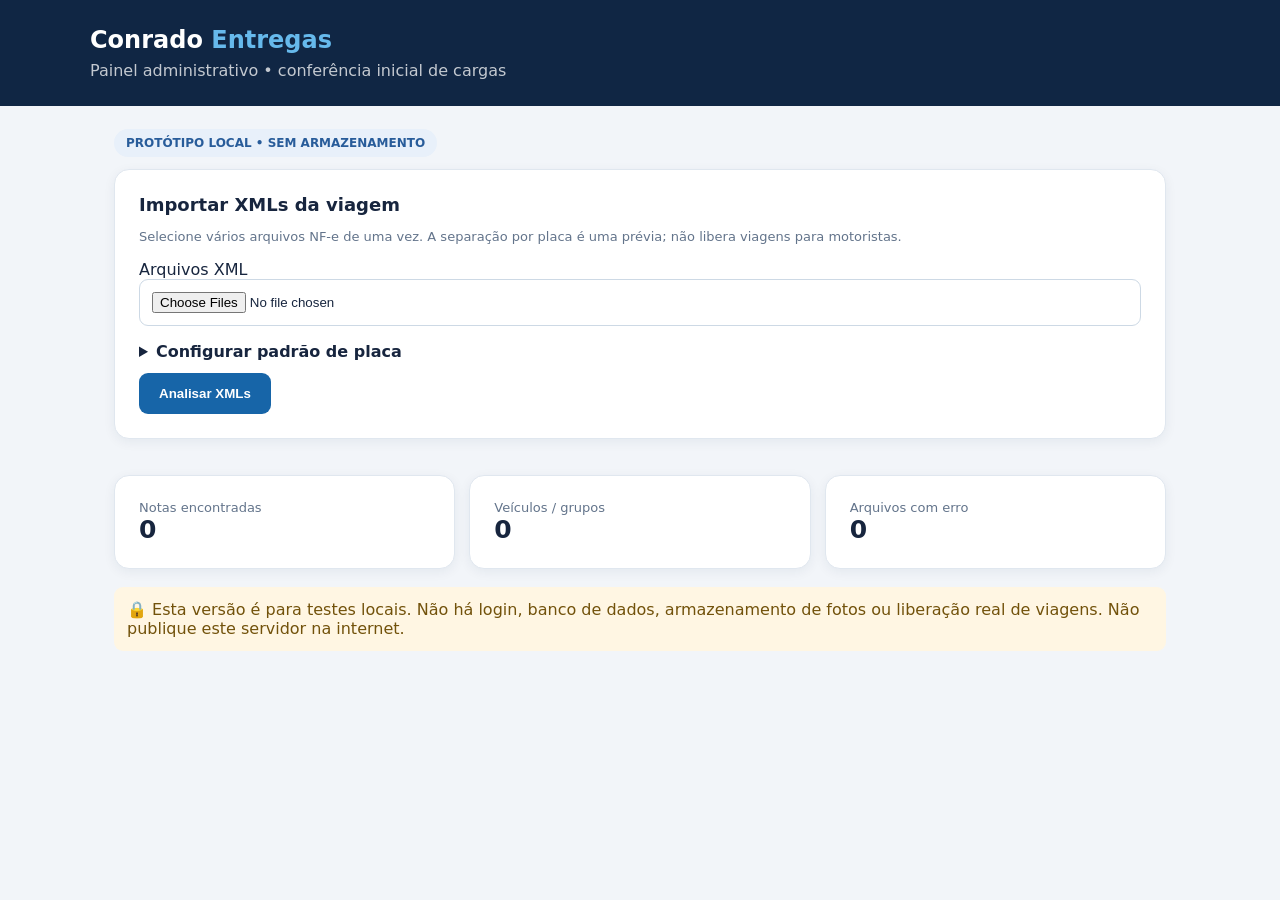
==== web/index.html @ 0c4ac407 "feat: implementar painel local de conferência (web/index.html)" ====
<!doctype html>
<html lang="pt-BR"><head><meta charset="utf-8"><meta name="viewport" content="width=device-width, initial-scale=1">
<title>Conrado Entregas — Conferência</title>
<style>
:root{font-family:Inter,system-ui,-apple-system,sans-serif;color:#17253e;background:#f2f5f9}
*{box-sizing:border-box}body{margin:0}header{background:#102644;color:#fff;padding:26px max(24px,calc((100vw - 1100px)/2))}header h1{margin:0;font-size:24px}header p{opacity:.75;margin:7px 0 0}main{max-width:1100px;margin:26px auto;padding:0 24px}.badge{background:#e8f0fa;color:#285c9a;padding:7px 12px;border-radius:20px;font-weight:700;font-size:12px}.card{background:#fff;border:1px solid #e0e7ef;border-radius:15px;padding:24px;box-shadow:0 3px 12px #112b4810;margin:18px 0}h2{font-size:18px;margin:0 0 14px}.grid{display:grid;grid-template-columns:repeat(3,1fr);gap:14px}.metric{font-size:25px;font-weight:800}.muted{color:#63748b;font-size:13px}.field{display:block;margin:16px 0}input[type=file],input[type=text]{width:100%;padding:12px;border:1px solid #cdd9e5;border-radius:9px;background:#fff}button{background:#1765a8;border:0;color:white;font-weight:700;border-radius:9px;padding:13px 20px;cursor:pointer}button:disabled{opacity:.5;cursor:wait}.warning{background:#fff6e3;padding:13px;border-radius:9px;color:#72520b}.error{background:#ffeded;color:#8e2424;padding:14px;border-radius:9px;margin-top:12px}table{width:100%;border-collapse:collapse}th,td{padding:10px;text-align:left;border-bottom:1px solid #edf0f4}th{color:#5e6d84;font-size:12px}details{margin:12px 0}summary{cursor:pointer;font-weight:700}.stop{border-left:4px solid #1765a8;padding:8px 14px;margin:8px 0;background:#f6f9fc;border-radius:5px}@media(max-width:700px){.grid{grid-template-columns:1fr}.card{padding:16px}table{font-size:12px}}
</style></head><body>
<header><h1>Conrado <span style="color:#66b9ec">Entregas</span></h1><p>Painel administrativo • conferência inicial de cargas</p></header>
<main><span class="badge">PROTÓTIPO LOCAL • SEM ARMAZENAMENTO</span>
<section class="card"><h2>Importar XMLs da viagem</h2><p class="muted">Selecione vários arquivos NF-e de uma vez. A separação por placa é uma prévia; não libera viagens para motoristas.</p>
<label class="field">Arquivos XML <input type="file" id="files" accept=".xml,text/xml,application/xml" multiple></label>
<details><summary>Configurar padrão de placa</summary><label class="field">Expressão (um grupo entre parênteses)<input type="text" id="regex" value="\bPLACA\s*[:=-]?\s*([A-Z]{3}[0-9][A-Z0-9][0-9]{2})\b"></label><p class="muted">Ajustaremos com uma NF-e anonimizada de exemplo.</p></details>
<button id="go">Analisar XMLs</button><div id="status" role="status"></div></section>
<section id="summary" class="grid" hidden><div class="card"><div class="muted">Notas encontradas</div><div id="count" class="metric">0</div></div><div class="card"><div class="muted">Veículos / grupos</div><div id="vehicles" class="metric">0</div></div><div class="card"><div class="muted">Arquivos com erro</div><div id="errors" class="metric">0</div></div></section>
<section id="results"></section>
<section class="warning">🔒 Esta versão é para testes locais. Não há login, banco de dados, armazenamento de fotos ou liberação real de viagens. Não publique este servidor na internet.</section>
</main>
<script>
const $=id=>document.getElementById(id);const esc=value=>String(value??'').replace(/[&<>"']/g,ch=>({'&':'&amp;','<':'&lt;','>':'&gt;','"':'&quot;',"'":'&#39;'}[ch]));
$('go').addEventListener('click',async()=>{const files=[...$('files').files];$('results').replaceChildren();$('summary').hidden=true;
 if(!files.length){$('status').innerHTML='<div class="error">Selecione pelo menos um XML.</div>';return}
 $('go').disabled=true;$('status').textContent='Analisando arquivos...';
 try{const arquivos=await Promise.all(files.map(async f=>{const bytes=new Uint8Array(await f.arrayBuffer());let s='';for(let i=0;i<bytes.length;i+=8192)s+=String.fromCharCode(...bytes.slice(i,i+8192));return {name:f.name,base64:btoa(s)}}));
 const res=await fetch('/api/preview',{method:'POST',headers:{'Content-Type':'application/json'},body:JSON.stringify({arquivos,placa_regex:$('regex').value})});const data=await res.json();if(!res.ok)throw Error(data.erro||'Falha de importação');
 $('summary').hidden=false;$('count').textContent=data.total_notas;$('vehicles').textContent=data.cargas.length;$('errors').textContent=data.erros.length;
 $('status').textContent='Prévia concluída. Confira os dados antes de emitir/liberar qualquer viagem.';
 $('results').innerHTML=data.cargas.map(g=>`<section class="card"><h2>🚚 ${esc(g.placa)}</h2><div class="grid"><p><strong>${g.notas.length}</strong><br><span class="muted">notas fiscais</span></p><p><strong>${g.paradas.length}</strong><br><span class="muted">paradas</span></p><p><strong>${g.peso_total_kg.toLocaleString('pt-BR')} kg</strong><br><span class="muted">peso bruto • ${g.volumes} volumes</span></p></div><details><summary>Ver paradas e notas</summary>${g.paradas.map(p=>`<div class="stop"><strong>${esc(p.cliente)}</strong><div class="muted">${esc(p.endereco)}</div><div>NF-e: ${p.notas.map(esc).join(', ')}</div></div>`).join('')}</details></section>`).join('')+(data.erros.length?`<section class="card"><h2>Arquivos que exigem atenção</h2>${data.erros.map(e=>`<div class="error">${esc(e.arquivo)}: ${esc(e.erro)}</div>`).join('')}</section>`:'');
 }catch(e){$('status').innerHTML=`<div class="error">${esc(e.message)}</div>`}finally{$('go').disabled=false}
});
</script></body></html>
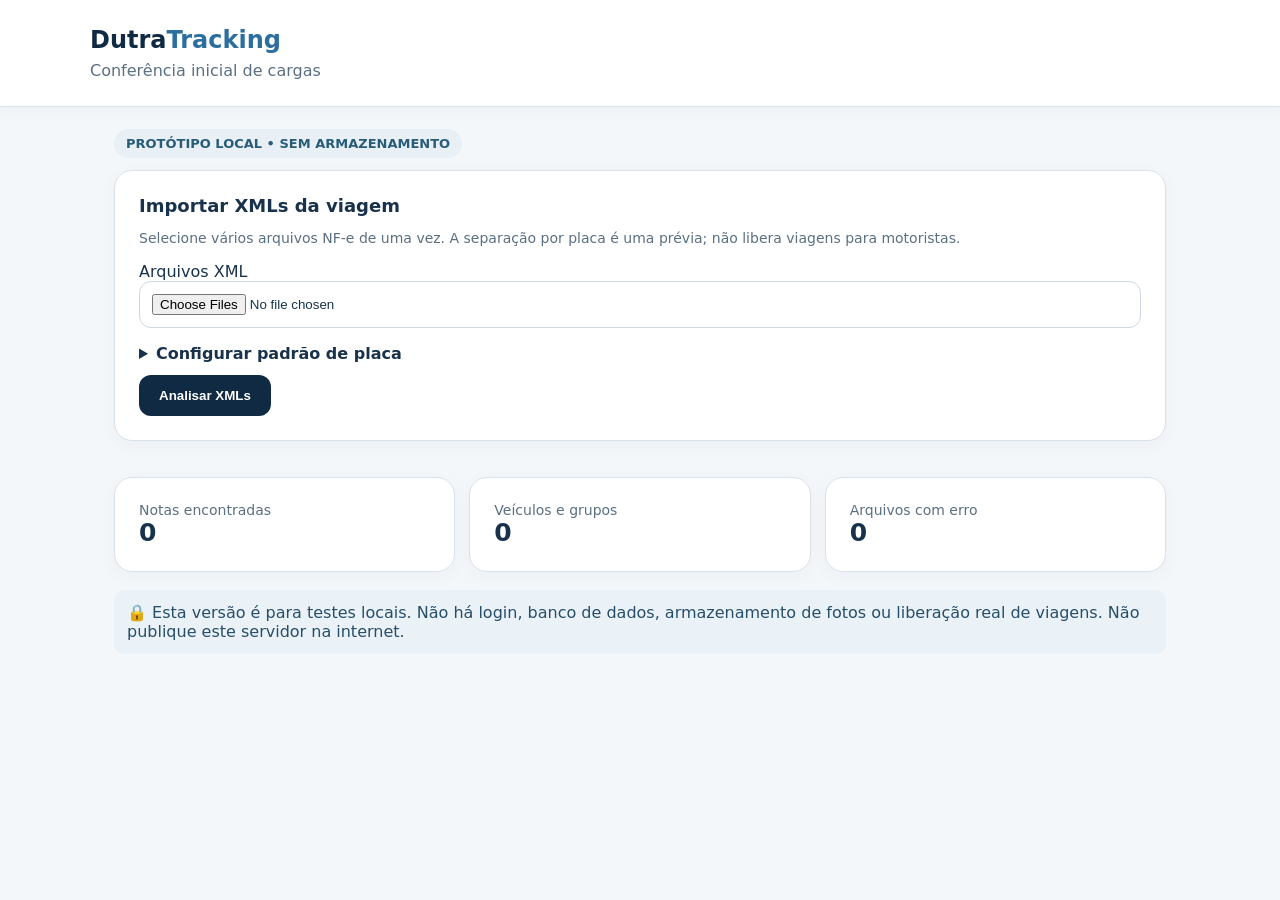
==== commit 4f3f5107: "Apresentar DutraLog e DutraTracking" ====
--- a/web/index.html
+++ b/web/index.html
@@ -1,30 +1,30 @@
-<!doctype html>
-<html lang="pt-BR"><head><meta charset="utf-8"><meta name="viewport" content="width=device-width, initial-scale=1">
-<title>Conrado Entregas — Conferência</title>
-<style>
-:root{font-family:Inter,system-ui,-apple-system,sans-serif;color:#17253e;background:#f2f5f9}
-*{box-sizing:border-box}body{margin:0}header{background:#102644;color:#fff;padding:26px max(24px,calc((100vw - 1100px)/2))}header h1{margin:0;font-size:24px}header p{opacity:.75;margin:7px 0 0}main{max-width:1100px;margin:26px auto;padding:0 24px}.badge{background:#e8f0fa;color:#285c9a;padding:7px 12px;border-radius:20px;font-weight:700;font-size:12px}.card{background:#fff;border:1px solid #e0e7ef;border-radius:15px;padding:24px;box-shadow:0 3px 12px #112b4810;margin:18px 0}h2{font-size:18px;margin:0 0 14px}.grid{display:grid;grid-template-columns:repeat(3,1fr);gap:14px}.metric{font-size:25px;font-weight:800}.muted{color:#63748b;font-size:13px}.field{display:block;margin:16px 0}input[type=file],input[type=text]{width:100%;padding:12px;border:1px solid #cdd9e5;border-radius:9px;background:#fff}button{background:#1765a8;border:0;color:white;font-weight:700;border-radius:9px;padding:13px 20px;cursor:pointer}button:disabled{opacity:.5;cursor:wait}.warning{background:#fff6e3;padding:13px;border-radius:9px;color:#72520b}.error{background:#ffeded;color:#8e2424;padding:14px;border-radius:9px;margin-top:12px}table{width:100%;border-collapse:collapse}th,td{padding:10px;text-align:left;border-bottom:1px solid #edf0f4}th{color:#5e6d84;font-size:12px}details{margin:12px 0}summary{cursor:pointer;font-weight:700}.stop{border-left:4px solid #1765a8;padding:8px 14px;margin:8px 0;background:#f6f9fc;border-radius:5px}@media(max-width:700px){.grid{grid-template-columns:1fr}.card{padding:16px}table{font-size:12px}}
-</style></head><body>
-<header><h1>Conrado <span style="color:#66b9ec">Entregas</span></h1><p>Painel administrativo • conferência inicial de cargas</p></header>
-<main><span class="badge">PROTÓTIPO LOCAL • SEM ARMAZENAMENTO</span>
-<section class="card"><h2>Importar XMLs da viagem</h2><p class="muted">Selecione vários arquivos NF-e de uma vez. A separação por placa é uma prévia; não libera viagens para motoristas.</p>
-<label class="field">Arquivos XML <input type="file" id="files" accept=".xml,text/xml,application/xml" multiple></label>
-<details><summary>Configurar padrão de placa</summary><label class="field">Expressão (um grupo entre parênteses)<input type="text" id="regex" value="\bPLACA\s*[:=-]?\s*([A-Z]{3}[0-9][A-Z0-9][0-9]{2})\b"></label><p class="muted">Ajustaremos com uma NF-e anonimizada de exemplo.</p></details>
-<button id="go">Analisar XMLs</button><div id="status" role="status"></div></section>
-<section id="summary" class="grid" hidden><div class="card"><div class="muted">Notas encontradas</div><div id="count" class="metric">0</div></div><div class="card"><div class="muted">Veículos / grupos</div><div id="vehicles" class="metric">0</div></div><div class="card"><div class="muted">Arquivos com erro</div><div id="errors" class="metric">0</div></div></section>
-<section id="results"></section>
-<section class="warning">🔒 Esta versão é para testes locais. Não há login, banco de dados, armazenamento de fotos ou liberação real de viagens. Não publique este servidor na internet.</section>
-</main>
-<script>
-const $=id=>document.getElementById(id);const esc=value=>String(value??'').replace(/[&<>"']/g,ch=>({'&':'&amp;','<':'&lt;','>':'&gt;','"':'&quot;',"'":'&#39;'}[ch]));
-$('go').addEventListener('click',async()=>{const files=[...$('files').files];$('results').replaceChildren();$('summary').hidden=true;
- if(!files.length){$('status').innerHTML='<div class="error">Selecione pelo menos um XML.</div>';return}
- $('go').disabled=true;$('status').textContent='Analisando arquivos...';
- try{const arquivos=await Promise.all(files.map(async f=>{const bytes=new Uint8Array(await f.arrayBuffer());let s='';for(let i=0;i<bytes.length;i+=8192)s+=String.fromCharCode(...bytes.slice(i,i+8192));return {name:f.name,base64:btoa(s)}}));
- const res=await fetch('/api/preview',{method:'POST',headers:{'Content-Type':'application/json'},body:JSON.stringify({arquivos,placa_regex:$('regex').value})});const data=await res.json();if(!res.ok)throw Error(data.erro||'Falha de importação');
- $('summary').hidden=false;$('count').textContent=data.total_notas;$('vehicles').textContent=data.cargas.length;$('errors').textContent=data.erros.length;
- $('status').textContent='Prévia concluída. Confira os dados antes de emitir/liberar qualquer viagem.';
- $('results').innerHTML=data.cargas.map(g=>`<section class="card"><h2>🚚 ${esc(g.placa)}</h2><div class="grid"><p><strong>${g.notas.length}</strong><br><span class="muted">notas fiscais</span></p><p><strong>${g.paradas.length}</strong><br><span class="muted">paradas</span></p><p><strong>${g.peso_total_kg.toLocaleString('pt-BR')} kg</strong><br><span class="muted">peso bruto • ${g.volumes} volumes</span></p></div><details><summary>Ver paradas e notas</summary>${g.paradas.map(p=>`<div class="stop"><strong>${esc(p.cliente)}</strong><div class="muted">${esc(p.endereco)}</div><div>NF-e: ${p.notas.map(esc).join(', ')}</div></div>`).join('')}</details></section>`).join('')+(data.erros.length?`<section class="card"><h2>Arquivos que exigem atenção</h2>${data.erros.map(e=>`<div class="error">${esc(e.arquivo)}: ${esc(e.erro)}</div>`).join('')}</section>`:'');
- }catch(e){$('status').innerHTML=`<div class="error">${esc(e.message)}</div>`}finally{$('go').disabled=false}
-});
-</script></body></html>
+<!doctype html>
+<html lang="pt-BR"><head><meta charset="utf-8"><meta name="viewport" content="width=device-width, initial-scale=1">
+<title>DutraTracking • Conferência</title>
+<style>
+:root{font-family:Inter,system-ui,-apple-system,sans-serif;color:#19324b;background:#f4f7fa}
+*{box-sizing:border-box}body{margin:0}header{background:#fff;color:#102a43;border-bottom:1px solid #d8e2ea;padding:26px max(24px,calc((100vw - 1100px)/2));box-shadow:0 3px 14px #102a430c}header h1{margin:0;font-size:24px}header p{color:#5b6f82;margin:7px 0 0}main{max-width:1100px;margin:26px auto;padding:0 24px}.badge{background:#e8f0f5;color:#285c78;padding:7px 12px;border-radius:20px;font-weight:700;font-size:13px}.card{background:#fff;border:1px solid #d8e2ea;border-radius:18px;padding:24px;box-shadow:0 5px 18px #102a4309;margin:18px 0}h2{font-size:18px;margin:0 0 14px}.grid{display:grid;grid-template-columns:repeat(3,1fr);gap:14px}.metric{font-size:25px;font-weight:800}.muted{color:#5b6f82;font-size:14px}.field{display:block;margin:16px 0}input[type=file],input[type=text]{width:100%;padding:12px;border:1px solid #cdd9e5;border-radius:12px;background:#fff}button{background:#102a43;border:0;color:white;font-weight:700;border-radius:12px;padding:13px 20px;cursor:pointer}button:disabled{opacity:.5;cursor:wait}.warning{background:#eaf2f7;padding:13px;border-radius:10px;color:#274e69}.error{background:#ffeded;color:#8e2424;padding:14px;border-radius:9px;margin-top:12px}table{width:100%;border-collapse:collapse}th,td{padding:10px;text-align:left;border-bottom:1px solid #edf0f4}th{color:#5e6d84;font-size:13px}details{margin:12px 0}summary{cursor:pointer;font-weight:700}.stop{border-left:4px solid #28658f;padding:8px 14px;margin:8px 0;background:#f6f9fc;border-radius:5px}@media(max-width:700px){.grid{grid-template-columns:1fr}.card{padding:16px}table{font-size:13px}}
+</style></head><body>
+<header><h1>Dutra<span style="color:#2c6f9f">Tracking</span></h1><p>Conferência inicial de cargas</p></header>
+<main><span class="badge">PROTÓTIPO LOCAL • SEM ARMAZENAMENTO</span>
+<section class="card"><h2>Importar XMLs da viagem</h2><p class="muted">Selecione vários arquivos NF-e de uma vez. A separação por placa é uma prévia; não libera viagens para motoristas.</p>
+<label class="field">Arquivos XML <input type="file" id="files" accept=".xml,text/xml,application/xml" multiple></label>
+<details><summary>Configurar padrão de placa</summary><label class="field">Expressão (um grupo entre parênteses)<input type="text" id="regex" value="\bPLACA\s*[:=-]?\s*([A-Z]{3}[0-9][A-Z0-9][0-9]{2})\b"></label><p class="muted">Ajustaremos com uma NF-e anonimizada de exemplo.</p></details>
+<button id="go">Analisar XMLs</button><div id="status" role="status"></div></section>
+<section id="summary" class="grid" hidden><div class="card"><div class="muted">Notas encontradas</div><div id="count" class="metric">0</div></div><div class="card"><div class="muted">Veículos e grupos</div><div id="vehicles" class="metric">0</div></div><div class="card"><div class="muted">Arquivos com erro</div><div id="errors" class="metric">0</div></div></section>
+<section id="results"></section>
+<section class="warning">🔒 Esta versão é para testes locais. Não há login, banco de dados, armazenamento de fotos ou liberação real de viagens. Não publique este servidor na internet.</section>
+</main>
+<script>
+const $=id=>document.getElementById(id);const esc=value=>String(value??'').replace(/[&<>"']/g,ch=>({'&':'&amp;','<':'&lt;','>':'&gt;','"':'&quot;',"'":'&#39;'}[ch]));
+$('go').addEventListener('click',async()=>{const files=[...$('files').files];$('results').replaceChildren();$('summary').hidden=true;
+ if(!files.length){$('status').innerHTML='<div class="error">Selecione pelo menos um XML.</div>';return}
+ $('go').disabled=true;$('status').textContent='Analisando arquivos...';
+ try{const arquivos=await Promise.all(files.map(async f=>{const bytes=new Uint8Array(await f.arrayBuffer());let s='';for(let i=0;i<bytes.length;i+=8192)s+=String.fromCharCode(...bytes.slice(i,i+8192));return {name:f.name,base64:btoa(s)}}));
+ const res=await fetch('/api/preview',{method:'POST',headers:{'Content-Type':'application/json'},body:JSON.stringify({arquivos,placa_regex:$('regex').value})});const data=await res.json();if(!res.ok)throw Error(data.erro||'Falha de importação');
+ $('summary').hidden=false;$('count').textContent=data.total_notas;$('vehicles').textContent=data.cargas.length;$('errors').textContent=data.erros.length;
+ $('status').textContent='Prévia concluída. Confira os dados antes de emitir/liberar qualquer viagem.';
+ $('results').innerHTML=data.cargas.map(g=>`<section class="card"><h2>🚚 ${esc(g.placa)}</h2><div class="grid"><p><strong>${g.notas.length}</strong><br><span class="muted">notas fiscais</span></p><p><strong>${g.paradas.length}</strong><br><span class="muted">paradas</span></p><p><strong>${g.peso_total_kg.toLocaleString('pt-BR')} kg</strong><br><span class="muted">peso bruto • ${g.volumes} volumes</span></p></div><details><summary>Ver paradas e notas</summary>${g.paradas.map(p=>`<div class="stop"><strong>${esc(p.cliente)}</strong><div class="muted">${esc(p.endereco)}</div><div>NF-e: ${p.notas.map(esc).join(', ')}</div></div>`).join('')}</details></section>`).join('')+(data.erros.length?`<section class="card"><h2>Arquivos que exigem atenção</h2>${data.erros.map(e=>`<div class="error">${esc(e.arquivo)}: ${esc(e.erro)}</div>`).join('')}</section>`:'');
+ }catch(e){$('status').innerHTML=`<div class="error">${esc(e.message)}</div>`}finally{$('go').disabled=false}
+});
+</script></body></html>
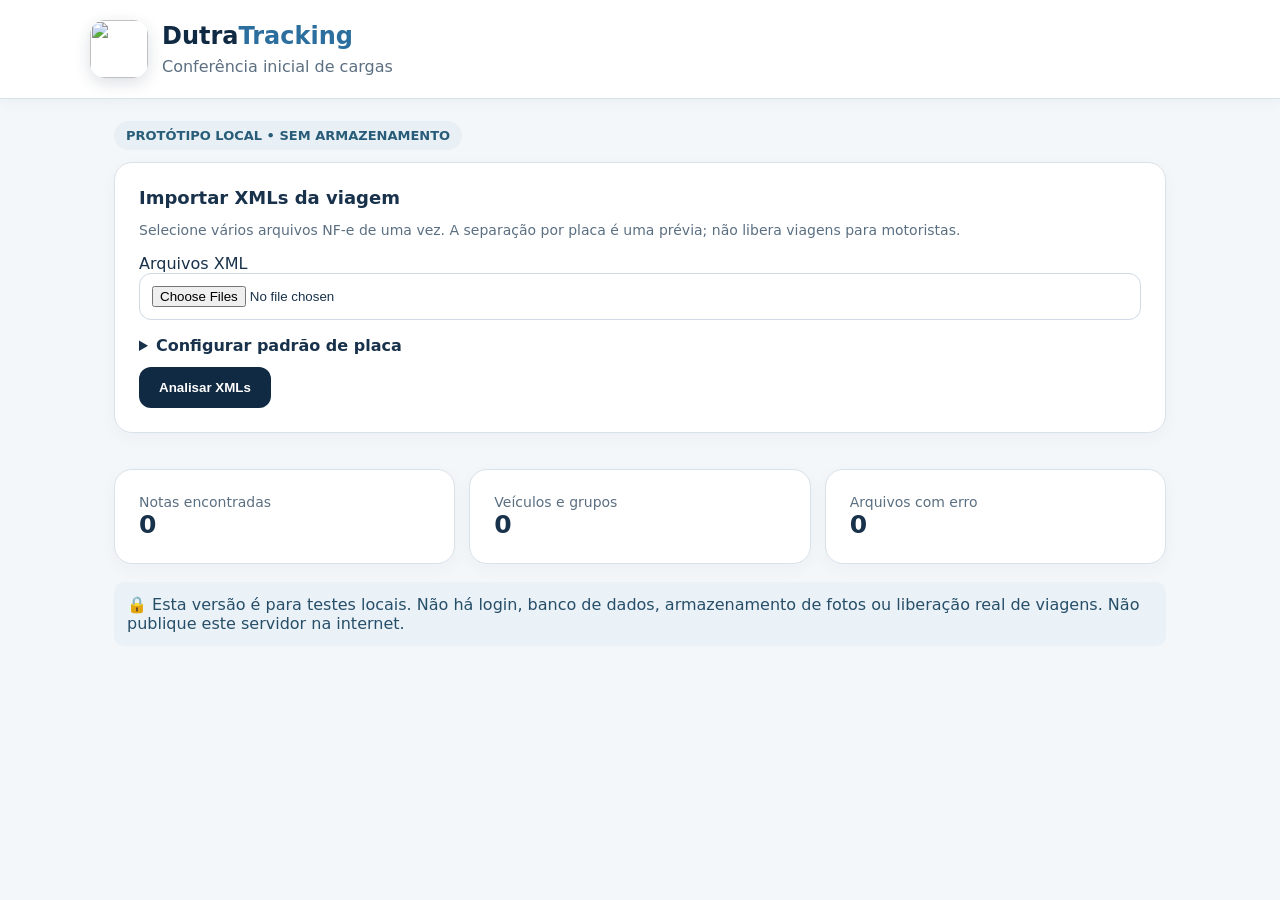
==== commit c4ae953f: "feat: aplicar emblema oficial DutraLog" ====
--- a/web/index.html
+++ b/web/index.html
@@ -1,30 +1,31 @@
-<!doctype html>
-<html lang="pt-BR"><head><meta charset="utf-8"><meta name="viewport" content="width=device-width, initial-scale=1">
-<title>DutraTracking • Conferência</title>
-<style>
-:root{font-family:Inter,system-ui,-apple-system,sans-serif;color:#19324b;background:#f4f7fa}
-*{box-sizing:border-box}body{margin:0}header{background:#fff;color:#102a43;border-bottom:1px solid #d8e2ea;padding:26px max(24px,calc((100vw - 1100px)/2));box-shadow:0 3px 14px #102a430c}header h1{margin:0;font-size:24px}header p{color:#5b6f82;margin:7px 0 0}main{max-width:1100px;margin:26px auto;padding:0 24px}.badge{background:#e8f0f5;color:#285c78;padding:7px 12px;border-radius:20px;font-weight:700;font-size:13px}.card{background:#fff;border:1px solid #d8e2ea;border-radius:18px;padding:24px;box-shadow:0 5px 18px #102a4309;margin:18px 0}h2{font-size:18px;margin:0 0 14px}.grid{display:grid;grid-template-columns:repeat(3,1fr);gap:14px}.metric{font-size:25px;font-weight:800}.muted{color:#5b6f82;font-size:14px}.field{display:block;margin:16px 0}input[type=file],input[type=text]{width:100%;padding:12px;border:1px solid #cdd9e5;border-radius:12px;background:#fff}button{background:#102a43;border:0;color:white;font-weight:700;border-radius:12px;padding:13px 20px;cursor:pointer}button:disabled{opacity:.5;cursor:wait}.warning{background:#eaf2f7;padding:13px;border-radius:10px;color:#274e69}.error{background:#ffeded;color:#8e2424;padding:14px;border-radius:9px;margin-top:12px}table{width:100%;border-collapse:collapse}th,td{padding:10px;text-align:left;border-bottom:1px solid #edf0f4}th{color:#5e6d84;font-size:13px}details{margin:12px 0}summary{cursor:pointer;font-weight:700}.stop{border-left:4px solid #28658f;padding:8px 14px;margin:8px 0;background:#f6f9fc;border-radius:5px}@media(max-width:700px){.grid{grid-template-columns:1fr}.card{padding:16px}table{font-size:13px}}
-</style></head><body>
-<header><h1>Dutra<span style="color:#2c6f9f">Tracking</span></h1><p>Conferência inicial de cargas</p></header>
-<main><span class="badge">PROTÓTIPO LOCAL • SEM ARMAZENAMENTO</span>
-<section class="card"><h2>Importar XMLs da viagem</h2><p class="muted">Selecione vários arquivos NF-e de uma vez. A separação por placa é uma prévia; não libera viagens para motoristas.</p>
-<label class="field">Arquivos XML <input type="file" id="files" accept=".xml,text/xml,application/xml" multiple></label>
-<details><summary>Configurar padrão de placa</summary><label class="field">Expressão (um grupo entre parênteses)<input type="text" id="regex" value="\bPLACA\s*[:=-]?\s*([A-Z]{3}[0-9][A-Z0-9][0-9]{2})\b"></label><p class="muted">Ajustaremos com uma NF-e anonimizada de exemplo.</p></details>
-<button id="go">Analisar XMLs</button><div id="status" role="status"></div></section>
-<section id="summary" class="grid" hidden><div class="card"><div class="muted">Notas encontradas</div><div id="count" class="metric">0</div></div><div class="card"><div class="muted">Veículos e grupos</div><div id="vehicles" class="metric">0</div></div><div class="card"><div class="muted">Arquivos com erro</div><div id="errors" class="metric">0</div></div></section>
-<section id="results"></section>
-<section class="warning">🔒 Esta versão é para testes locais. Não há login, banco de dados, armazenamento de fotos ou liberação real de viagens. Não publique este servidor na internet.</section>
-</main>
-<script>
-const $=id=>document.getElementById(id);const esc=value=>String(value??'').replace(/[&<>"']/g,ch=>({'&':'&amp;','<':'&lt;','>':'&gt;','"':'&quot;',"'":'&#39;'}[ch]));
-$('go').addEventListener('click',async()=>{const files=[...$('files').files];$('results').replaceChildren();$('summary').hidden=true;
- if(!files.length){$('status').innerHTML='<div class="error">Selecione pelo menos um XML.</div>';return}
- $('go').disabled=true;$('status').textContent='Analisando arquivos...';
- try{const arquivos=await Promise.all(files.map(async f=>{const bytes=new Uint8Array(await f.arrayBuffer());let s='';for(let i=0;i<bytes.length;i+=8192)s+=String.fromCharCode(...bytes.slice(i,i+8192));return {name:f.name,base64:btoa(s)}}));
- const res=await fetch('/api/preview',{method:'POST',headers:{'Content-Type':'application/json'},body:JSON.stringify({arquivos,placa_regex:$('regex').value})});const data=await res.json();if(!res.ok)throw Error(data.erro||'Falha de importação');
- $('summary').hidden=false;$('count').textContent=data.total_notas;$('vehicles').textContent=data.cargas.length;$('errors').textContent=data.erros.length;
- $('status').textContent='Prévia concluída. Confira os dados antes de emitir/liberar qualquer viagem.';
- $('results').innerHTML=data.cargas.map(g=>`<section class="card"><h2>🚚 ${esc(g.placa)}</h2><div class="grid"><p><strong>${g.notas.length}</strong><br><span class="muted">notas fiscais</span></p><p><strong>${g.paradas.length}</strong><br><span class="muted">paradas</span></p><p><strong>${g.peso_total_kg.toLocaleString('pt-BR')} kg</strong><br><span class="muted">peso bruto • ${g.volumes} volumes</span></p></div><details><summary>Ver paradas e notas</summary>${g.paradas.map(p=>`<div class="stop"><strong>${esc(p.cliente)}</strong><div class="muted">${esc(p.endereco)}</div><div>NF-e: ${p.notas.map(esc).join(', ')}</div></div>`).join('')}</details></section>`).join('')+(data.erros.length?`<section class="card"><h2>Arquivos que exigem atenção</h2>${data.erros.map(e=>`<div class="error">${esc(e.arquivo)}: ${esc(e.erro)}</div>`).join('')}</section>`:'');
- }catch(e){$('status').innerHTML=`<div class="error">${esc(e.message)}</div>`}finally{$('go').disabled=false}
-});
-</script></body></html>
+<!doctype html>
+<html lang="pt-BR"><head><meta charset="utf-8"><meta name="viewport" content="width=device-width, initial-scale=1"><meta name="theme-color" content="#102a43">
+<title>DutraTracking • Conferência</title>
+<link rel="icon" href="/assets/emblema-dutralog.webp" type="image/webp">
+<style>
+:root{font-family:Inter,system-ui,-apple-system,sans-serif;color:#19324b;background:#f4f7fa}
+*{box-sizing:border-box}body{margin:0}header{background:#fff;color:#102a43;border-bottom:1px solid #d8e2ea;padding:20px max(24px,calc((100vw - 1100px)/2));box-shadow:0 3px 14px #102a430c}.brand{display:flex;align-items:center;gap:14px}.brand img{width:58px;height:58px;object-fit:cover;border-radius:15px;box-shadow:0 5px 16px #102a4326}.brand h1{margin:0;font-size:24px}.brand p{color:#5b6f82;margin:7px 0 0}main{max-width:1100px;margin:26px auto;padding:0 24px}.badge{background:#e8f0f5;color:#285c78;padding:7px 12px;border-radius:20px;font-weight:700;font-size:13px}.card{background:#fff;border:1px solid #d8e2ea;border-radius:18px;padding:24px;box-shadow:0 5px 18px #102a4309;margin:18px 0}h2{font-size:18px;margin:0 0 14px}.grid{display:grid;grid-template-columns:repeat(3,1fr);gap:14px}.metric{font-size:25px;font-weight:800}.muted{color:#5b6f82;font-size:14px}.field{display:block;margin:16px 0}input[type=file],input[type=text]{width:100%;padding:12px;border:1px solid #cdd9e5;border-radius:12px;background:#fff}button{background:#102a43;border:0;color:white;font-weight:700;border-radius:12px;padding:13px 20px;cursor:pointer}button:disabled{opacity:.5;cursor:wait}.warning{background:#eaf2f7;padding:13px;border-radius:10px;color:#274e69}.error{background:#ffeded;color:#8e2424;padding:14px;border-radius:9px;margin-top:12px}table{width:100%;border-collapse:collapse}th,td{padding:10px;text-align:left;border-bottom:1px solid #edf0f4}th{color:#5e6d84;font-size:13px}details{margin:12px 0}summary{cursor:pointer;font-weight:700}.stop{border-left:4px solid #28658f;padding:8px 14px;margin:8px 0;background:#f6f9fc;border-radius:5px}@media(max-width:700px){.grid{grid-template-columns:1fr}.card{padding:16px}table{font-size:13px}.brand img{width:50px;height:50px}.brand p{display:none}}
+</style></head><body>
+<header><div class="brand"><img src="/assets/emblema-dutralog.webp" alt=""><div><h1>Dutra<span style="color:#2c6f9f">Tracking</span></h1><p>Conferência inicial de cargas</p></div></div></header>
+<main><span class="badge">PROTÓTIPO LOCAL • SEM ARMAZENAMENTO</span>
+<section class="card"><h2>Importar XMLs da viagem</h2><p class="muted">Selecione vários arquivos NF-e de uma vez. A separação por placa é uma prévia; não libera viagens para motoristas.</p>
+<label class="field">Arquivos XML <input type="file" id="files" accept=".xml,text/xml,application/xml" multiple></label>
+<details><summary>Configurar padrão de placa</summary><label class="field">Expressão (um grupo entre parênteses)<input type="text" id="regex" value="\bPLACA\s*[:=-]?\s*([A-Z]{3}[0-9][A-Z0-9][0-9]{2})\b"></label><p class="muted">Ajustaremos com uma NF-e anonimizada de exemplo.</p></details>
+<button id="go">Analisar XMLs</button><div id="status" role="status"></div></section>
+<section id="summary" class="grid" hidden><div class="card"><div class="muted">Notas encontradas</div><div id="count" class="metric">0</div></div><div class="card"><div class="muted">Veículos e grupos</div><div id="vehicles" class="metric">0</div></div><div class="card"><div class="muted">Arquivos com erro</div><div id="errors" class="metric">0</div></div></section>
+<section id="results"></section>
+<section class="warning">🔒 Esta versão é para testes locais. Não há login, banco de dados, armazenamento de fotos ou liberação real de viagens. Não publique este servidor na internet.</section>
+</main>
+<script>
+const $=id=>document.getElementById(id);const esc=value=>String(value??'').replace(/[&<>"']/g,ch=>({'&':'&amp;','<':'&lt;','>':'&gt;','"':'&quot;',"'":'&#39;'}[ch]));
+$('go').addEventListener('click',async()=>{const files=[...$('files').files];$('results').replaceChildren();$('summary').hidden=true;
+ if(!files.length){$('status').innerHTML='<div class="error">Selecione pelo menos um XML.</div>';return}
+ $('go').disabled=true;$('status').textContent='Analisando arquivos...';
+ try{const arquivos=await Promise.all(files.map(async f=>{const bytes=new Uint8Array(await f.arrayBuffer());let s='';for(let i=0;i<bytes.length;i+=8192)s+=String.fromCharCode(...bytes.slice(i,i+8192));return {name:f.name,base64:btoa(s)}}));
+ const res=await fetch('/api/preview',{method:'POST',headers:{'Content-Type':'application/json'},body:JSON.stringify({arquivos,placa_regex:$('regex').value})});const data=await res.json();if(!res.ok)throw Error(data.erro||'Falha de importação');
+ $('summary').hidden=false;$('count').textContent=data.total_notas;$('vehicles').textContent=data.cargas.length;$('errors').textContent=data.erros.length;
+ $('status').textContent='Prévia concluída. Confira os dados antes de emitir/liberar qualquer viagem.';
+ $('results').innerHTML=data.cargas.map(g=>`<section class="card"><h2>🚚 ${esc(g.placa)}</h2><div class="grid"><p><strong>${g.notas.length}</strong><br><span class="muted">notas fiscais</span></p><p><strong>${g.paradas.length}</strong><br><span class="muted">paradas</span></p><p><strong>${g.peso_total_kg.toLocaleString('pt-BR')} kg</strong><br><span class="muted">peso bruto • ${g.volumes} volumes</span></p></div><details><summary>Ver paradas e notas</summary>${g.paradas.map(p=>`<div class="stop"><strong>${esc(p.cliente)}</strong><div class="muted">${esc(p.endereco)}</div><div>NF-e: ${p.notas.map(esc).join(', ')}</div></div>`).join('')}</details></section>`).join('')+(data.erros.length?`<section class="card"><h2>Arquivos que exigem atenção</h2>${data.erros.map(e=>`<div class="error">${esc(e.arquivo)}: ${esc(e.erro)}</div>`).join('')}</section>`:'');
+ }catch(e){$('status').innerHTML=`<div class="error">${esc(e.message)}</div>`}finally{$('go').disabled=false}
+});
+</script></body></html>
